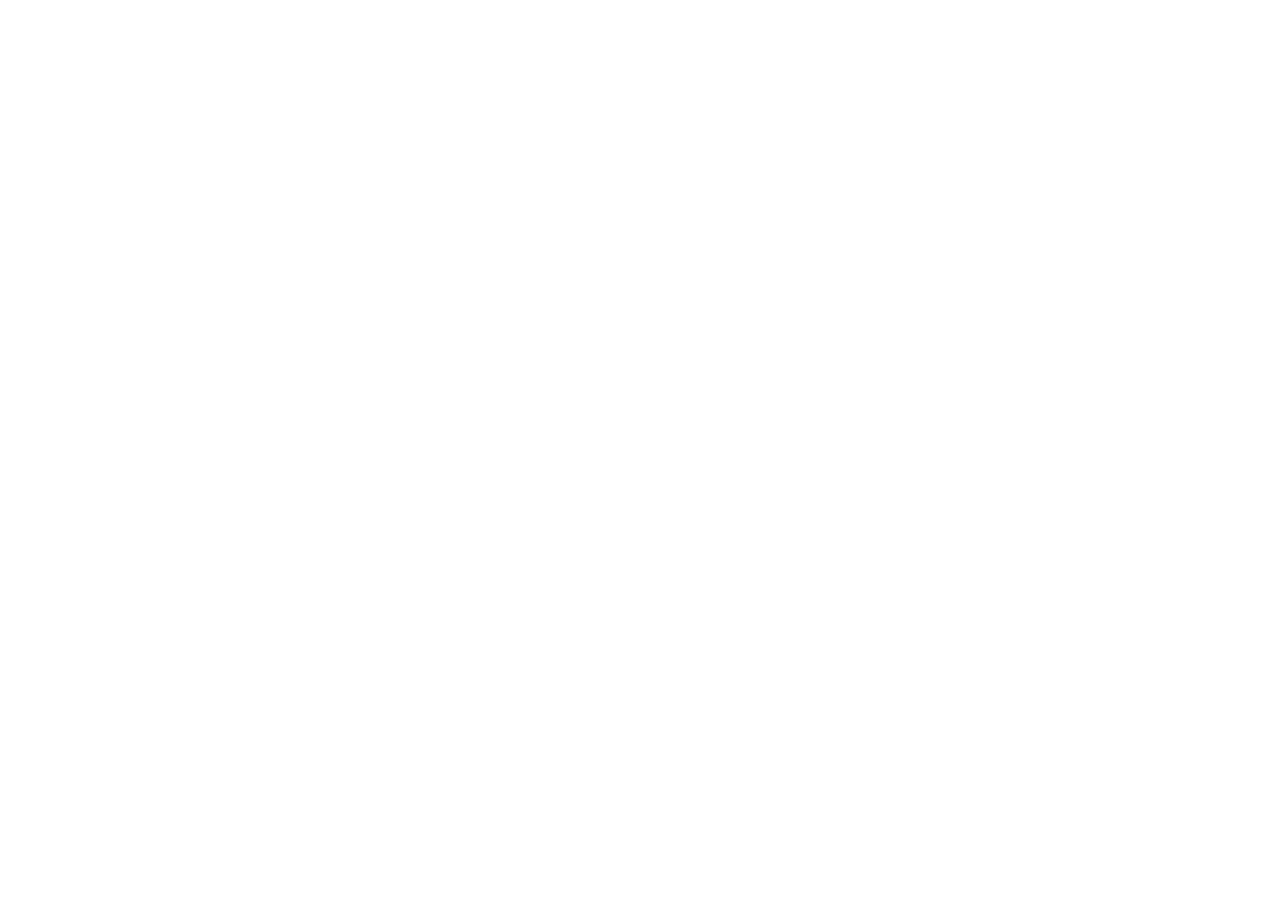
==== index.html @ 9ea69d15 "Merge pull request #2 from Jake-woods/master" ====
<!DOCTYPE html>
<html lang="en">

<head>
   <meta charset="UTF-8">
   <meta name="viewport" content="width=device-width, initial-scale=1.0">
   <meta http-equiv="X-UA-Compatible" content="ie=edge">
   <link rel="stylesheet" href="CSS">
   <link rel="stylesheet" href="https://use.fontawesome.com/releases/v5.4.1/css/all.css">
   <title>Home</title>
</head>

<body>

</body>

</html>
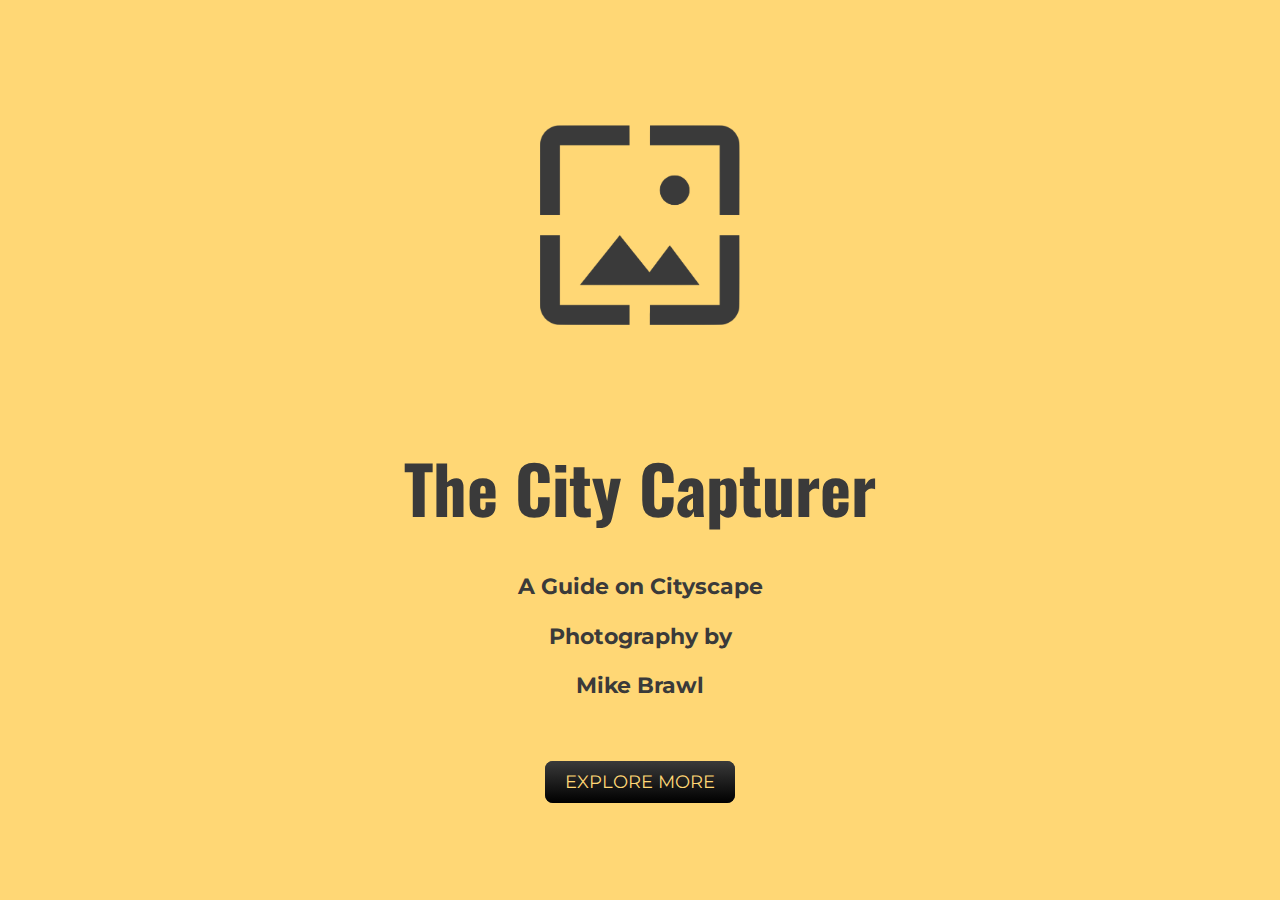
==== commit 27a5a8c3: "Add files via upload" ====
--- a/index.html
+++ b/index.html
@@ -1,17 +1,24 @@
 <!DOCTYPE html>
-<html lang="en">
+<html lang="en" dir="ltr">
 
 <head>
-   <meta charset="UTF-8">
-   <meta name="viewport" content="width=device-width, initial-scale=1.0">
-   <meta http-equiv="X-UA-Compatible" content="ie=edge">
-   <link rel="stylesheet" href="CSS">
-   <link rel="stylesheet" href="https://use.fontawesome.com/releases/v5.4.1/css/all.css">
-   <title>Home</title>
+  <meta charset="utf-8">
+  <title>The City Capturer</title>
+  <link href="https://fonts.googleapis.com/css?family=Montserrat|Oswald" rel="stylesheet">
+  <link rel="stylesheet" href="css/styles1.css">
 </head>
 
 <body>
-
+  <div class="title">
+    <img class="logo" src="images/logo.png" alt="logo-img">
+    <h1>The City Capturer</h1>
+    <h2>A Guide on Cityscape</h2>
+    <h2>Photography by</h2>
+    <h2>Mike Brawl</h2>
+  </div>
+  <div class="btn-container">
+    <a class="btn" href="digital_world.html">EXPLORE MORE</a>
+  </div>
 </body>
 
-</html>+</html>
--- a/css/styles1.css
+++ b/css/styles1.css
@@ -0,0 +1,55 @@
+body {
+  background-color: #ffd775;
+  margin: 0;
+  text-align: center;
+}
+
+h1 {
+  color: #3a3a3a;
+  font-family: Oswald, sans-serif;
+  font-size: 4.125rem;
+  line-height: 79px;
+}
+
+h2 {
+  color: #3a3a3a;
+  font-family: Montserrat, sans-serif;
+  font-size: 1.375rem;
+  line-height: 31px;
+}
+
+.logo {
+  margin: 125px auto 75px;
+  width: 200px;
+}
+
+.btn-container {
+  margin-top: 70px;
+}
+
+.btn {
+  background: #3a3a3a;
+  background-image: -webkit-linear-gradient(top, #3a3a3a, #000000);
+  background-image: -moz-linear-gradient(top, #3a3a3a, #000000);
+  background-image: -ms-linear-gradient(top, #3a3a3a, #000000);
+  background-image: -o-linear-gradient(top, #3a3a3a, #000000);
+  background-image: linear-gradient(to bottom, #3a3a3a, #000000);
+  -webkit-border-radius: 8px;
+  -moz-border-radius: 8px;
+  border-radius: 8px;
+  font-family: Montserrat, sans-serif;
+  color: #ffd775;
+  font-size: 18px;
+  padding: 10px 20px 10px 20px;
+  text-decoration: none;
+}
+
+.btn:hover {
+  background: #000000;
+  background-image: -webkit-linear-gradient(top, #000000, #3a3a3a);
+  background-image: -moz-linear-gradient(top, #000000, #3a3a3a);
+  background-image: -ms-linear-gradient(top, #000000, #3a3a3a);
+  background-image: -o-linear-gradient(top, #000000, #3a3a3a);
+  background-image: linear-gradient(to bottom, #000000, #3a3a3a);
+  text-decoration: none;
+}
